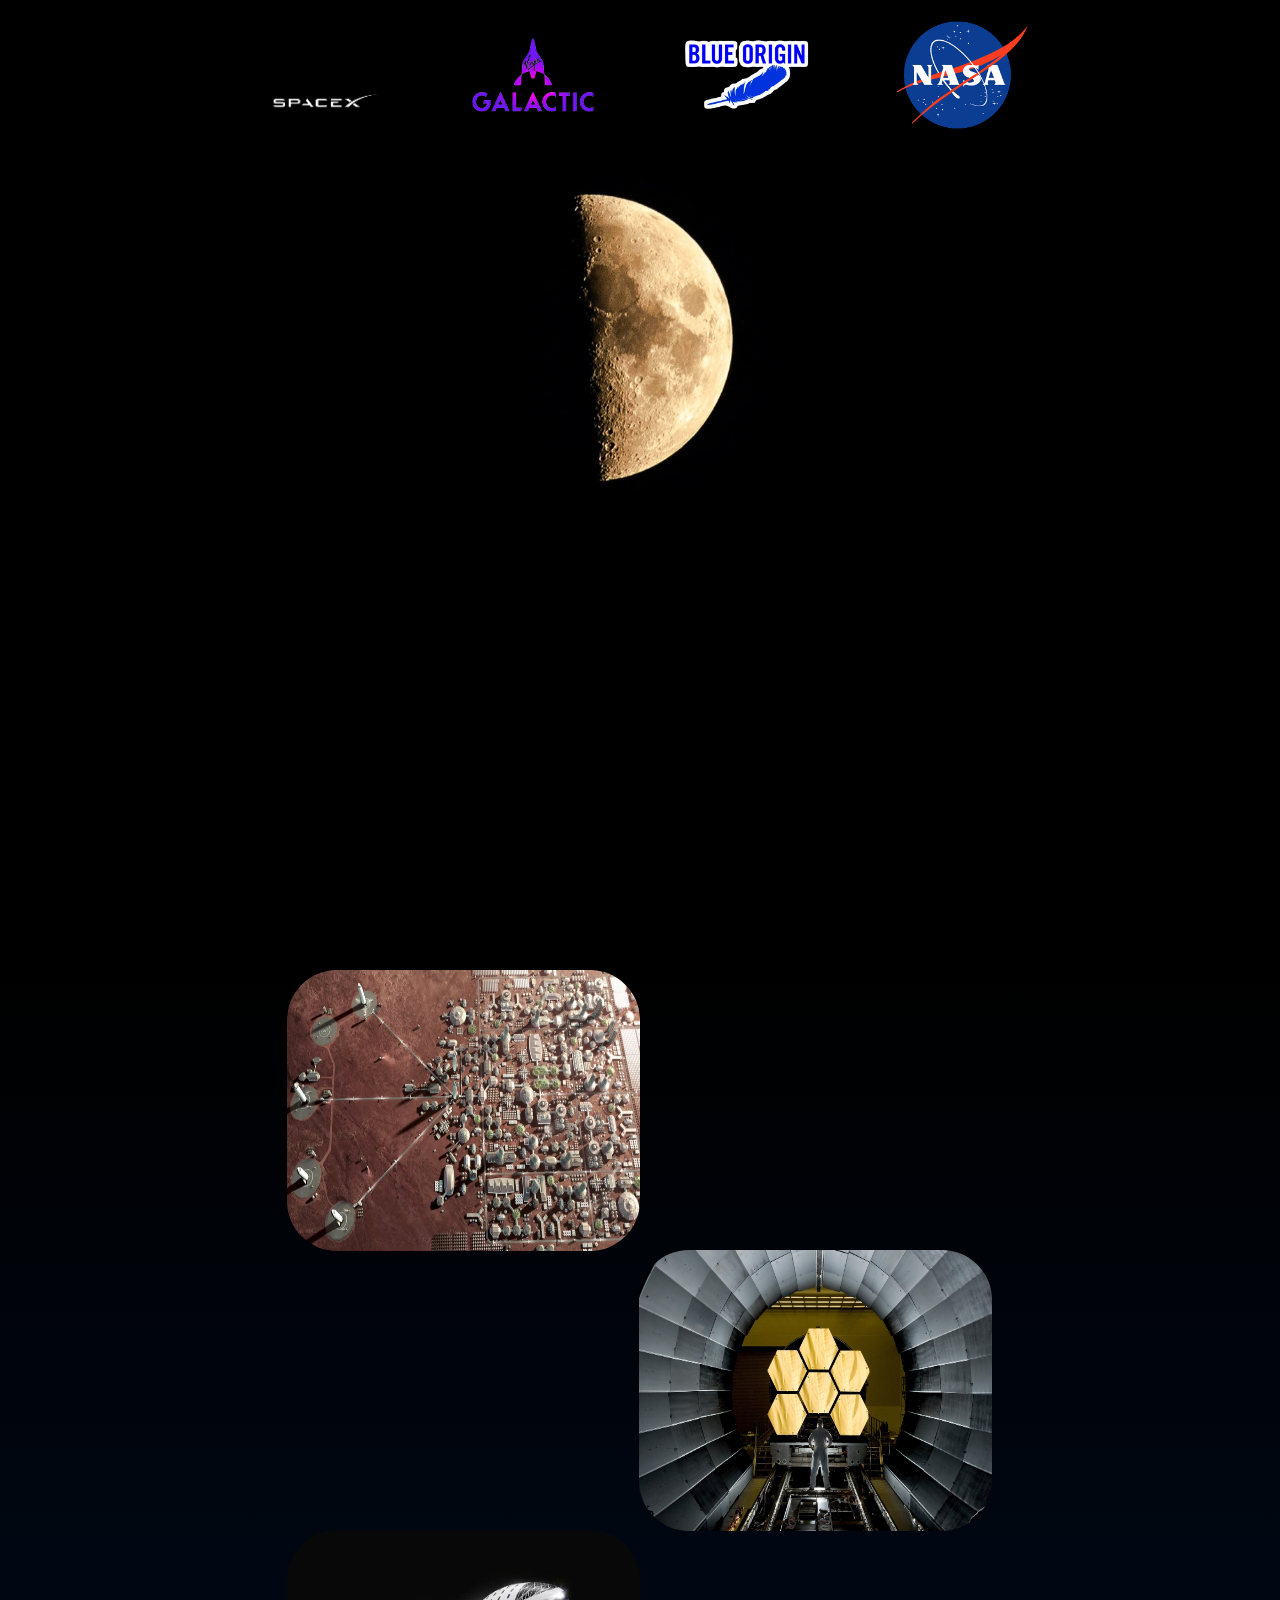
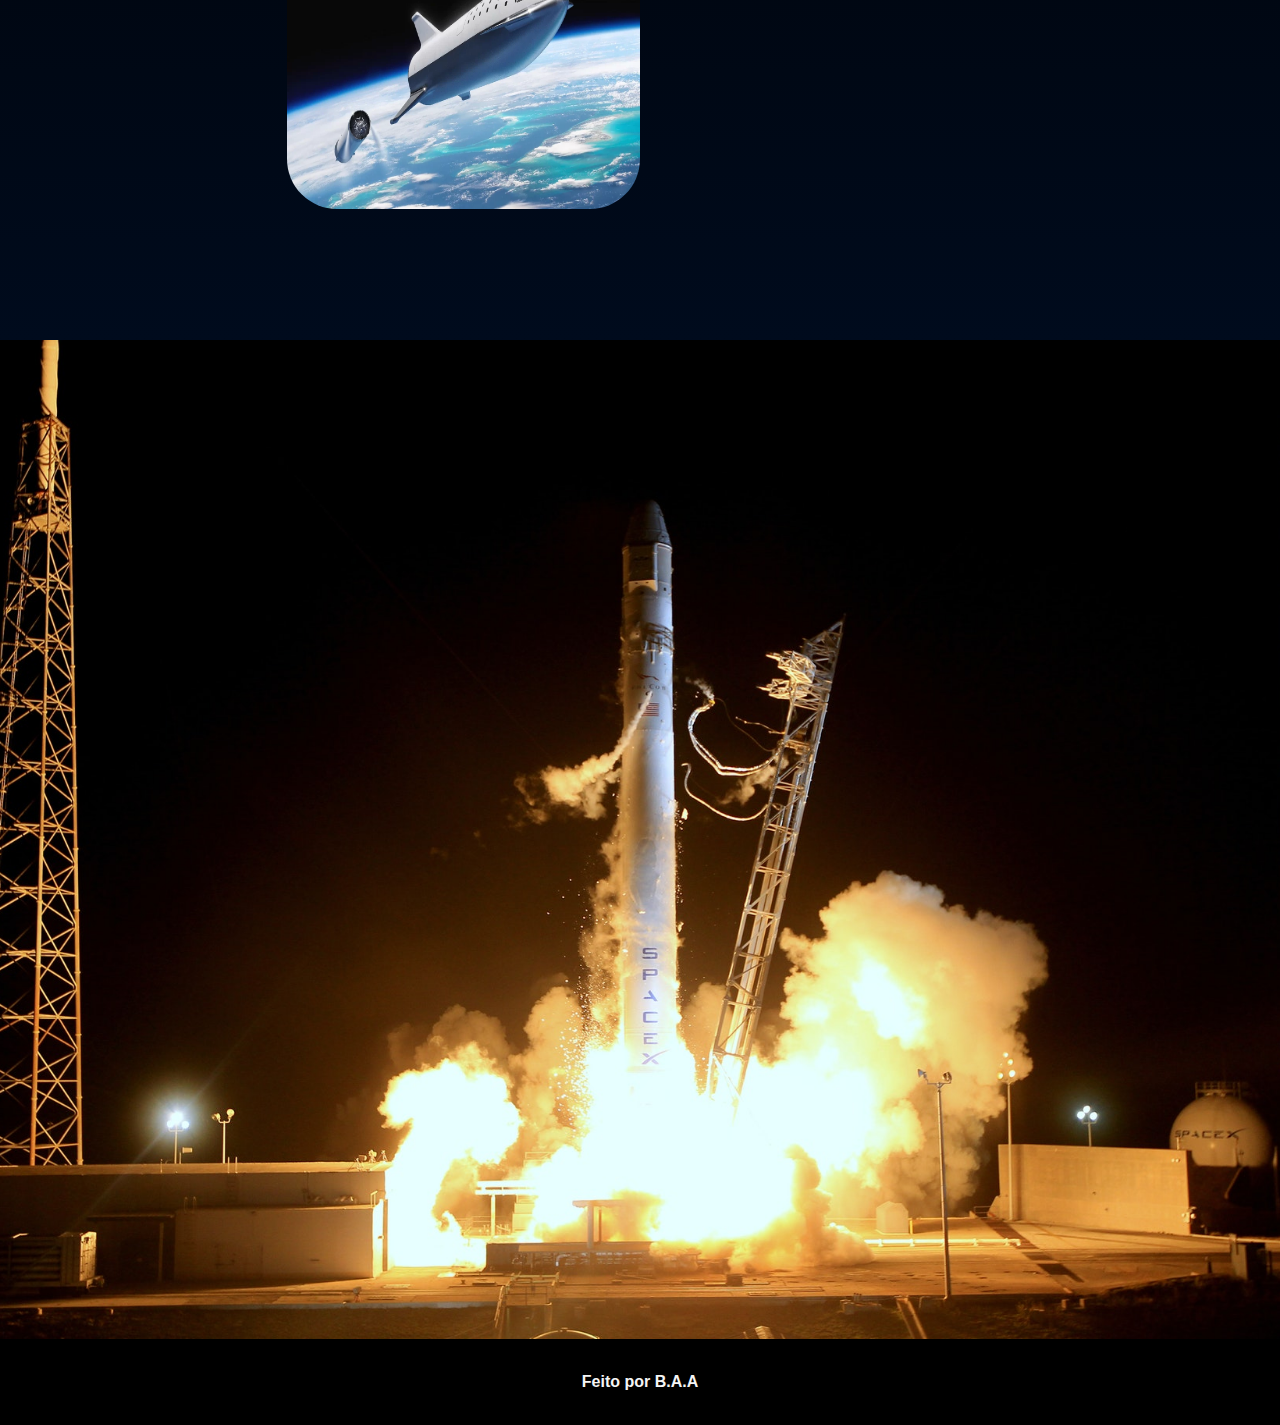
==== index.html @ 5c421637 "up" ====
<!DOCTYPE html>
<html lang="pt-br">
	<head>
		<meta charset="utf-8">
		<title>Um Futuro para Cima</title>
		<link href="https://fonts.googleapis.com/css2?family=Baskervville&family=Montserrat:wght@300;600&display=swap" rel="stylesheet">
		<link href="https://fonts.googleapis.com/css2?family=Bitter&display=swap" rel="stylesheet">
		<link rel="stylesheet" href="reset.css">
		<link rel="stylesheet" href="pessoal.css">
		<link rel="shortcut icon" href="imagens/favicon.ico">
	</head>
	<body>
		<section class="topico1">
			<header>
				<nav class="imagens-topo">
						<picture>
							<a href="https://www.spacex.com/" target="_blank"><img class="spacex" src="imagens/spacex.jpg" alt="Logo da empresa spacex"></a>
						</picture>
						<picture>
							<a href="https://www.virgingalactic.com/" target="_blank"><img class="virgin" src="imagens/virgingalatic.jpg" alt="Logo da empresa virgingalatic"></a>
						</picture>
						<picture>
							<source media="(max-width: 505px )" srcset="imagens/blueorigin-ppp.jpg" type="image/jpeg">
							<a href="https://www.blueorigin.com/" target="_blank"><img class="blue" src="imagens/blueorigin.jpg" alt="Logo da empresa blueorigin"></a>
						</picture>
						<picture>
							<a href="https://www.nasa.gov/" target="_blank"><img class="nasa" src="imagens/nasa.jpg" alt="Logo da estatal nasa"></a>
						</picture>
					
					<div class="menu">
						<ul>
						<li>Home</li>
						<li>Olhar para Cima</li>
						<li>Historia</li>
						<li>Podcasts</li>
						<li>Canais Brasileiros</li>
						</ul>
					</div>
				</nav>
			</header>
			<div class="texto-1">
				<h1>O FUTURO É AGORA!</h1>
			</div>	
		</section>
		<main>
			<section class="topico2">
				<h1>Por dentro do futuro</h1>
				<div class="materias">
					<picture>
						<a href="martevida.html"><img src="imagens/vidamarte.jpg" class="vidamarte" alt="cidade em marte" ></a>
					</picture>
					<a href="@"><img src="imagens/fundofoguete.jpg" class="jameswebb" alt="espelhos do telescopio james webb"></a>
					<a href="@"><img src="imagens/turismo-g.jpg"
					class="turismo" alt="turismo espacial"></a>
				</div>
			</section>
			<aside class="topico3">
	
			</aside>
		</main>	
		
		
		
		
	</body>
	<footer>
		<h1>Feito por B.A.A</h1>
	</footer>
</html>
---- pessoal.css ----
body{
	font-family: 'Baskervville', serif;
}
.topico1 {
	background-image: url("imagens/lua-g.jpg");
	background-repeat: no-repeat;
	background-position: top center;
	background-color: black;
	background-size: cover;
	height: 970px;
	margin: auto;
}
.imagens-topo {
	text-align: center;
	margin: 0px 10px 0 10px;
	background-size: cover;
}
.spacex, .nasa, .virgin, .blue{
	max-width: 150px;
	margin: 0 ;
	margin: 0px 30px;
}
.spacex, .virgin {
	width: 170px;
}
.nasa:hover {
	transform: scale(1.2);
}
.spacex:hover {
	transform: scale(1.2);
}
.blue:hover {
	transform: scale(1.2);
}
.virgin:hover {
	transform: scale(1.2);
}
.texto-1 {
	color: whitesmoke;
	text-align: center;
	font-size: 40px;
	font-family: sans-serif;
	display: none;
}
.menu {
	text-align: left;
	display: none;
}
.topico2 {
	background-image: linear-gradient(to bottom, rgb(0, 0, 0) , #000b1d);
	height: 970px;
}
.topico2 > h1 {
	color: whitesmoke;
	text-align: center;
	font-size: 40px;
	font-family: sans-serif;
	display: none;
}
.materias {
	margin: auto;
	min-width: 400px;
	max-width: 706px;
	height: 839px;
}
.jameswebb {
	height: 281px;
	width: 353px;
	cursor: pointer;
	margin-left: 352px;
	margin-bottom: -4px;
	border-radius: 50px;;
}
.jameswebb:hover {
	transform: scale(1.2);
	transition: 2s;
}
.vidamarte {
	height: 281px;
	width: 353px;
	cursor: pointer;
	margin-bottom: -4px;
	border-radius: 5px;
	border-radius: 50px;
}
.vidamarte:hover {
	transform: scale(1.2);
	transition: 2s;
}
.turismo {
	height: 279px;
	width: 353px;
	border-radius: 50px;

}
.turismo:hover {
	transform: scale(1.2);
	transition: 2s;
	
}
.topico3 {
	background-image: url("imagens/foguete-g.jpg");
	background-repeat: no-repeat;
	background-position: top center;
	background-color: black;
	background-size: cover;
	height: 999px
}
footer {
	background-color: black;
	color: whitesmoke;
	text-align: center;
	padding: 35px;
	font-family: sans-serif;
	font-weight: bold;
	position: relative;
	bottom: 0px;
	left: 0px;
}

/*  Inicio do projeto vida em marte*/
body {
	font-family: sans-serif
}
.martehead {
	text-align: center;
	background-color: rgb(0, 0, 0);
	color: rgb(253, 253, 253);
	height: 100px;
	padding-top: 25px;
	text-decoration: none;
}
.icone {
	width: 90px;
	height: 75px;
}
.links {
	background-color: black;
	padding-bottom: 3px;
	text-align: center;
}
.links a {
	font-size: 1.5em;
	text-decoration: none;
	color: white;
}
.pao{
	padding-left: 10px;
	background-color: black;
}
.marte {
	padding: 10px 0px;
	display: block;
	margin: auto;
}

.mainmarte {
	max-width: 1000px;
	min-width: 300px;
	margin: auto;
}
h2 {
	text-align: center;
	font-size: 2em;
	padding: 10px 0;
}
p {
	text-align: justify;
	padding: 5px 10px;
	line-height: 1.5em;
	font-size: 19px;
	text-indent: 20px;
}
.video {
    background-color: var(--cor2);
    margin: 0px -10px 30px -10px;
    padding: 20px;
    padding-bottom: 59%;
    position: relative;
}
.video iframe {
    position: absolute;
    top: 5%;
    left: 5%;
    width: 90%;
    height: 90%;
}
footer {
	background-color: black;
	color: whitesmoke;
	text-align: center;
	font-family: sans-serif;
	font-weight: bold;
}
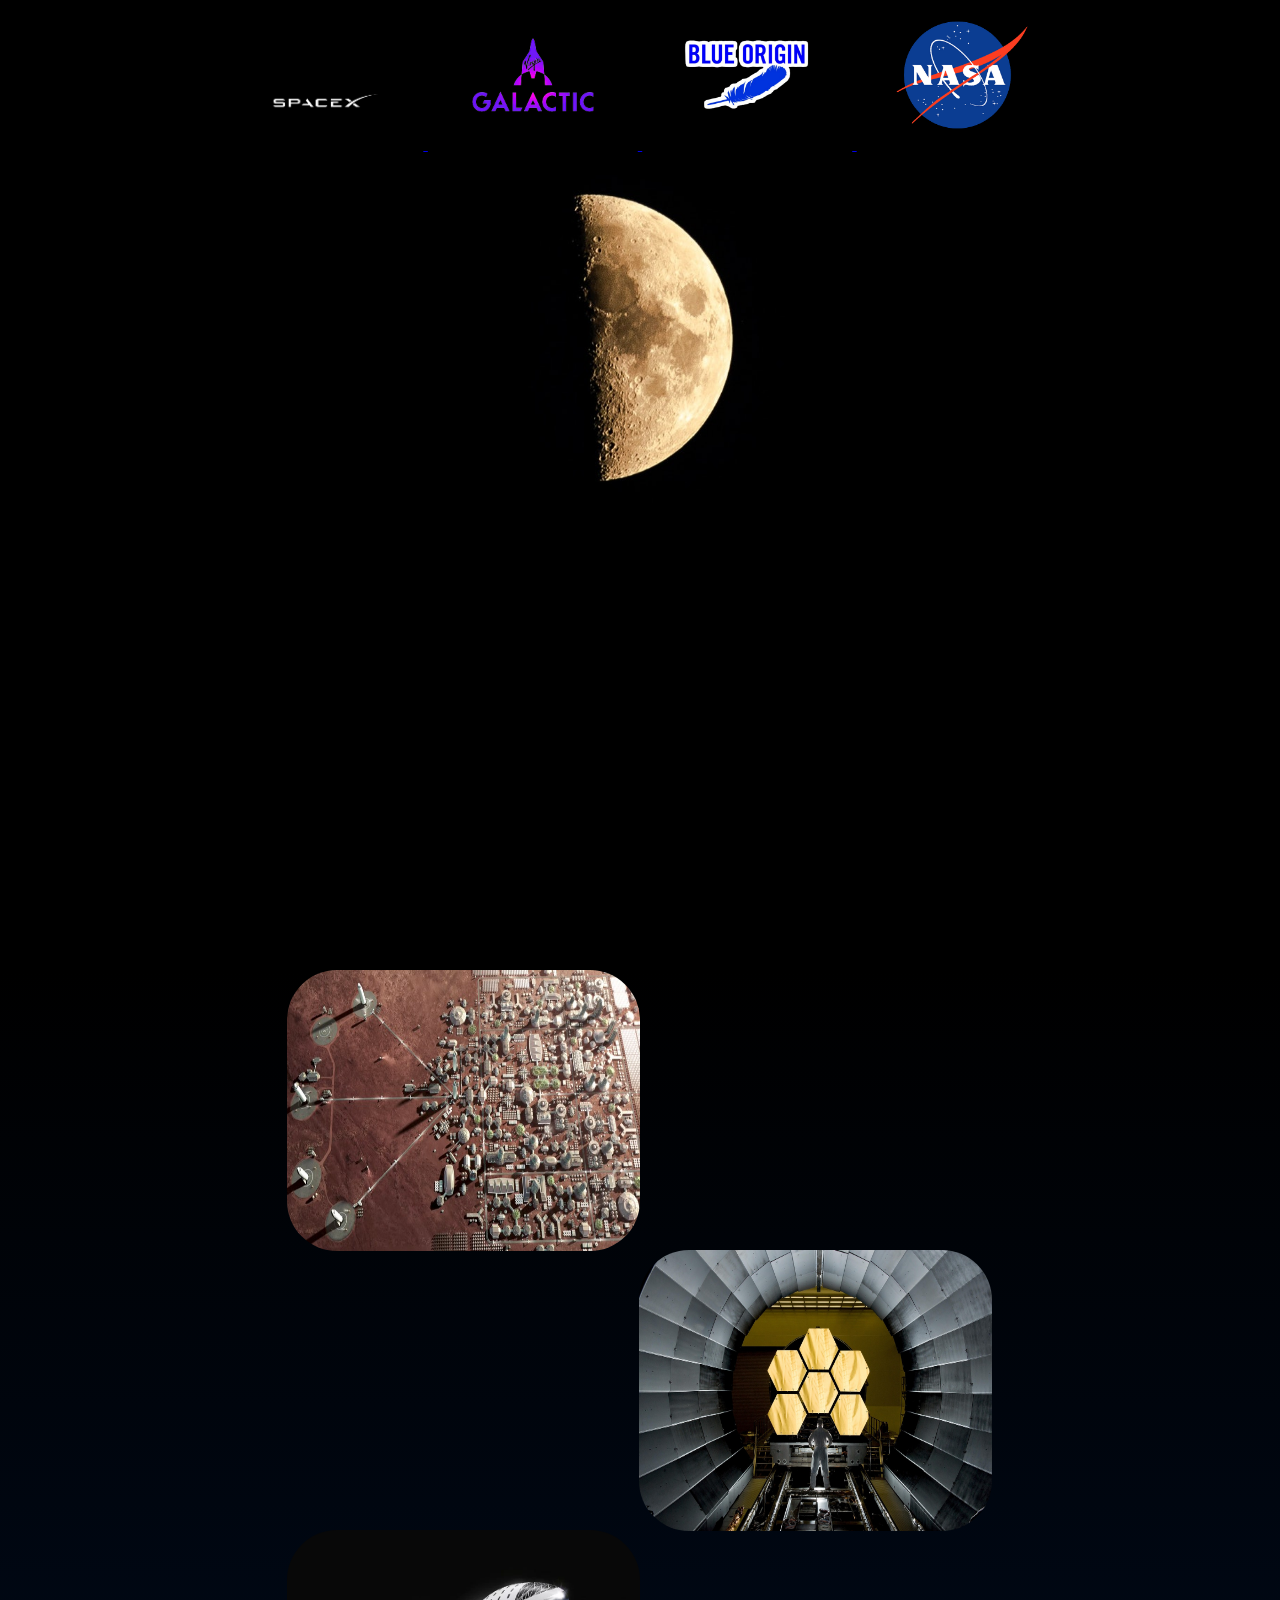
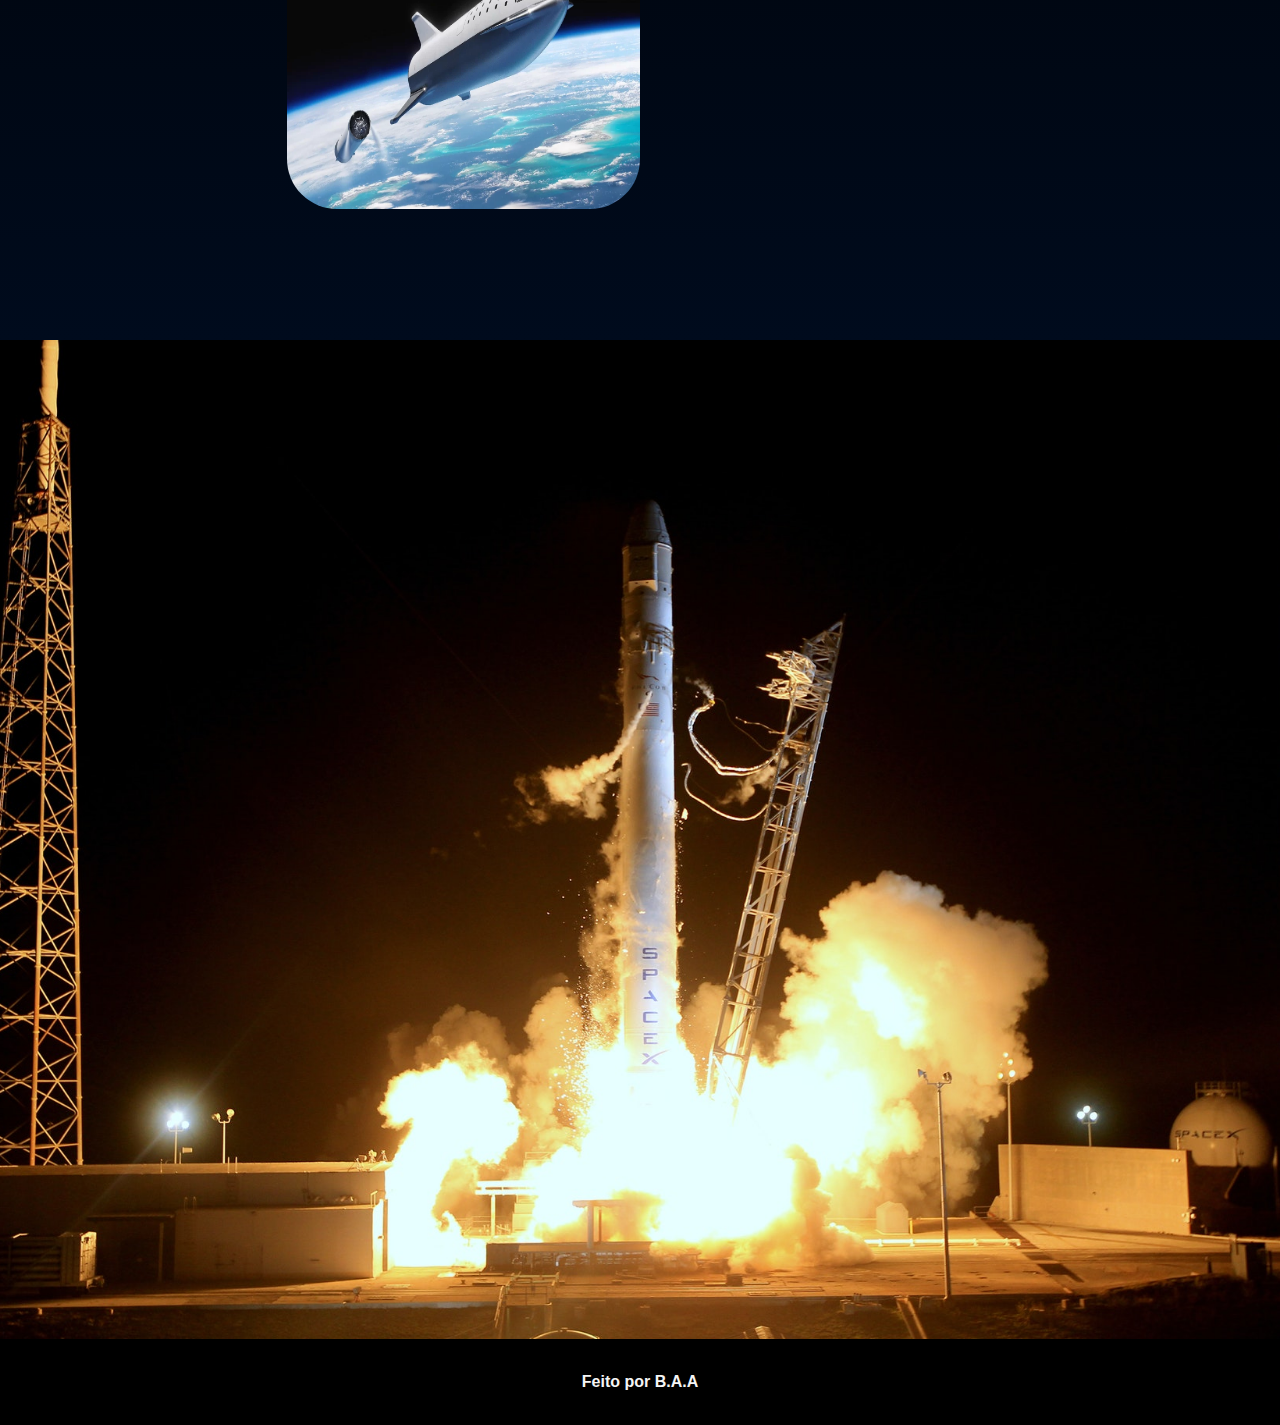
==== commit 274c6210: "links" ====
--- a/index.html
+++ b/index.html
@@ -13,19 +13,23 @@
 		<section class="topico1">
 			<header>
 				<nav class="imagens-topo">
-						<picture>
-							<a href="https://www.spacex.com/" target="_blank"><img class="spacex" src="imagens/spacex.jpg" alt="Logo da empresa spacex"></a>
-						</picture>
-						<picture>
-							<a href="https://www.virgingalactic.com/" target="_blank"><img class="virgin" src="imagens/virgingalatic.jpg" alt="Logo da empresa virgingalatic"></a>
-						</picture>
-						<picture>
-							<source media="(max-width: 505px )" srcset="imagens/blueorigin-ppp.jpg" type="image/jpeg">
-							<a href="https://www.blueorigin.com/" target="_blank"><img class="blue" src="imagens/blueorigin.jpg" alt="Logo da empresa blueorigin"></a>
-						</picture>
-						<picture>
-							<a href="https://www.nasa.gov/" target="_blank"><img class="nasa" src="imagens/nasa.jpg" alt="Logo da estatal nasa"></a>
-						</picture>
+						<a href="https://www.spacex.com/" target="_blank"><picture>
+							<source media="(max-width: 505px )" srcset="imagens/spacex-p.png" type="image/png">
+							<img class="spacex" src="imagens/spacex.jpg" alt="Logo da empresa spacex">
+						</picture></a>
+						<a href="https://www.virgingalactic.com/" target="_blank"><picture>
+							<source media="(max-width: 505px )" srcset="imagens/virgingalatic-p.png" type="image/png">
+							<img class="virgin" src="imagens/virgingalatic.jpg" alt="Logo da empresa virgingalatic">
+						</picture></a>
+						<a href="https://www.blueorigin.com/" target="_blank"><picture>
+							<source media="(max-width: 501px )" srcset="imagens/blueorigin-p.png" type="image/png">
+							<source media="(max-width: 605px )" srcset="imagens/blueorigin-m.png" type="image/png">
+							<img class="blue" src="imagens/blueorigin.jpg" alt="Logo da empresa blueorigin">
+						</picture></a>
+						<a href="https://www.nasa.gov/" target="_blank"><picture>
+							<source media="(max-width: 505px )" srcset="imagens/nasa-p.png" type="image/png">
+							<img class="nasa" src="imagens/nasa.jpg" alt="Logo da estatal nasa">
+						</picture></a>
 					
 					<div class="menu">
 						<ul>
--- a/pessoal.css
+++ b/pessoal.css
@@ -14,6 +14,8 @@
 	text-align: center;
 	margin: 0px 10px 0 10px;
 	background-size: cover;
+	min-width: 501px;
+	
 }
 .spacex, .nasa, .virgin, .blue{
 	max-width: 150px;
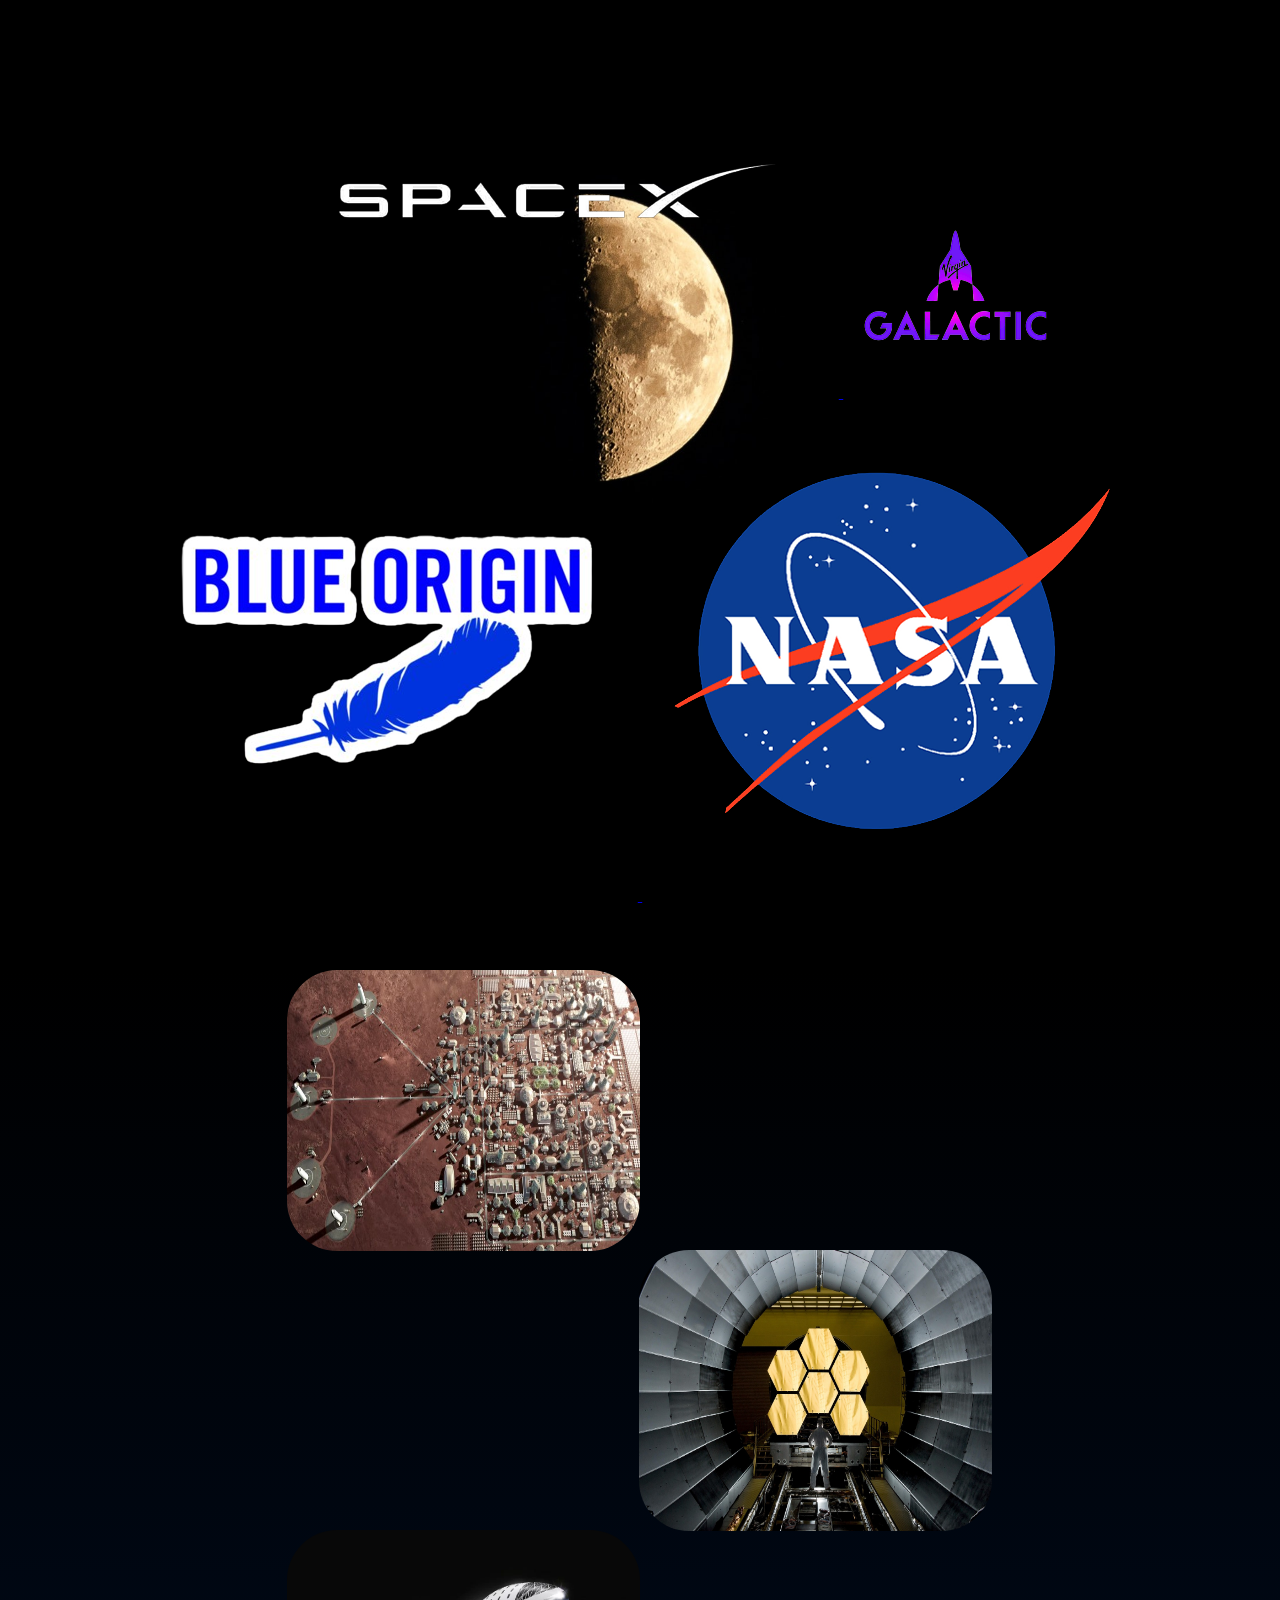
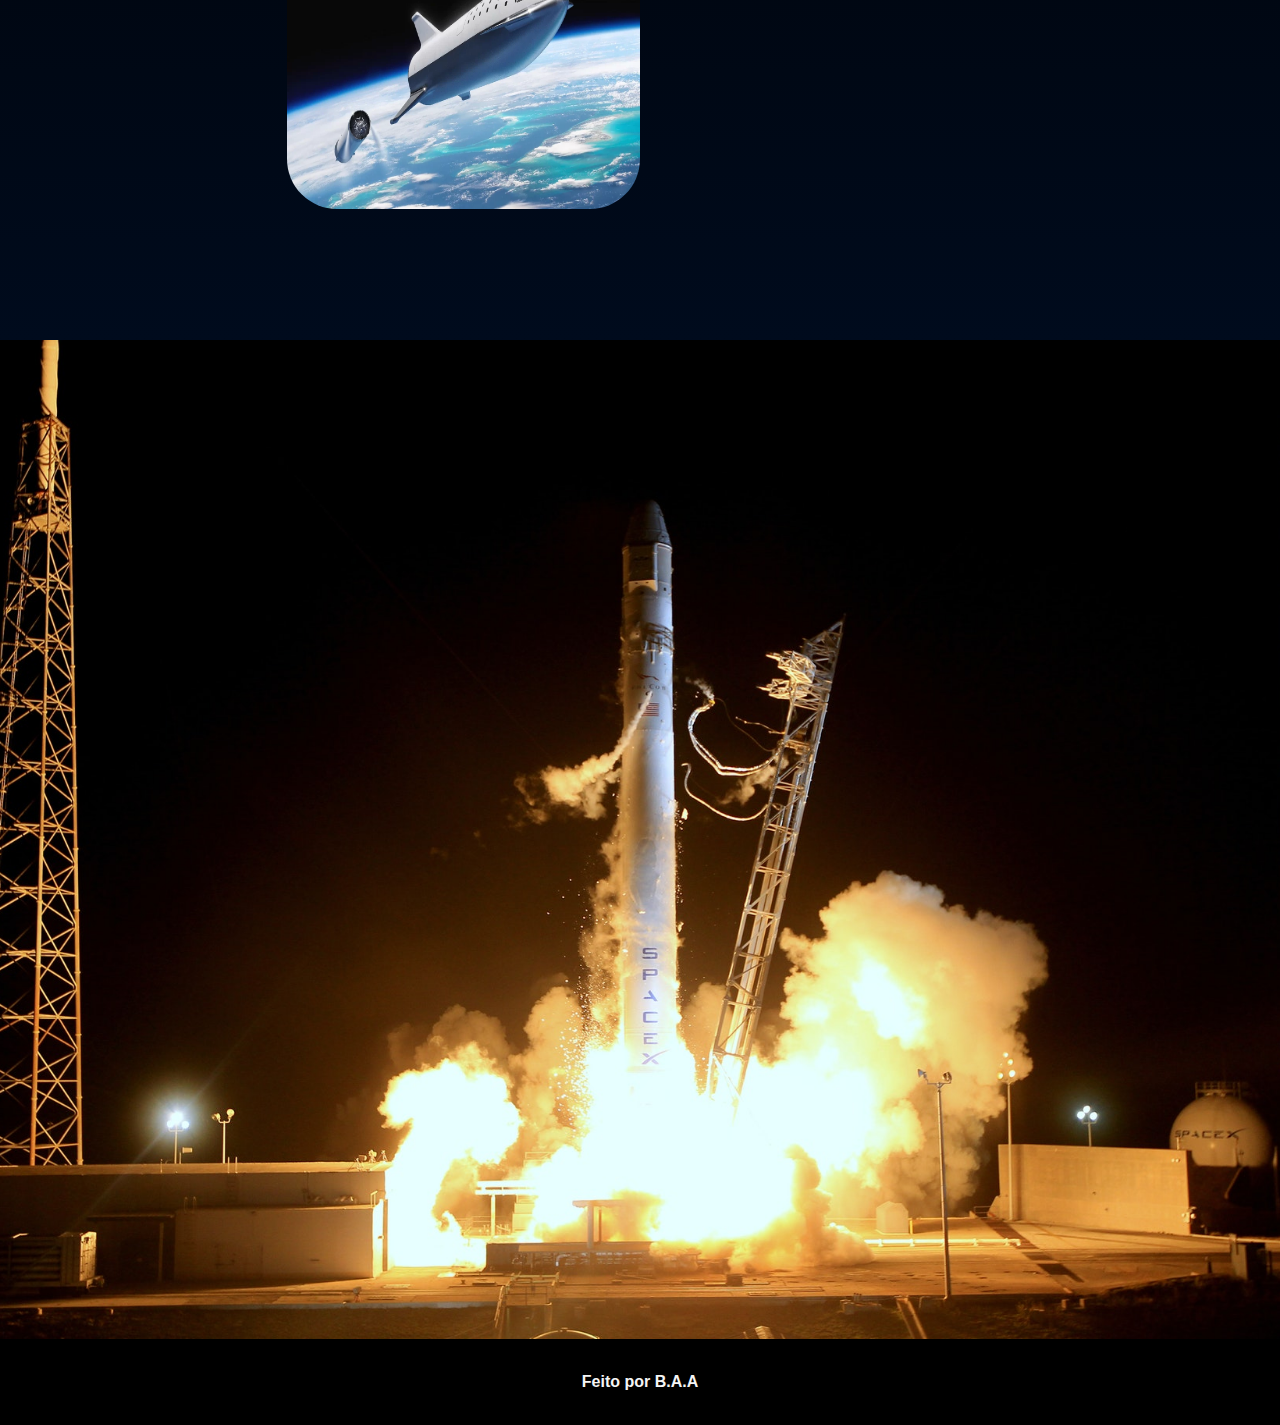
==== commit 22e74107: "up" ====
--- a/index.html
+++ b/index.html
@@ -13,24 +13,22 @@
 		<section class="topico1">
 			<header>
 				<nav class="imagens-topo">
-						<a href="https://www.spacex.com/" target="_blank"><picture>
+						<a href="https://www.spacex.com/" target="_blank">
 							<source media="(max-width: 505px )" srcset="imagens/spacex-p.png" type="image/png">
-							<img class="spacex" src="imagens/spacex.jpg" alt="Logo da empresa spacex">
-						</picture></a>
-						<a href="https://www.virgingalactic.com/" target="_blank"><picture>
+							<img  src="imagens/spacex.jpg" alt="Logo da empresa spacex">
+						</a>
+						<a href="https://www.virgingalactic.com/" target="_blank">
 							<source media="(max-width: 505px )" srcset="imagens/virgingalatic-p.png" type="image/png">
-							<img class="virgin" src="imagens/virgingalatic.jpg" alt="Logo da empresa virgingalatic">
-						</picture></a>
-						<a href="https://www.blueorigin.com/" target="_blank"><picture>
-							<source media="(max-width: 501px )" srcset="imagens/blueorigin-p.png" type="image/png">
-							<source media="(max-width: 605px )" srcset="imagens/blueorigin-m.png" type="image/png">
-							<img class="blue" src="imagens/blueorigin.jpg" alt="Logo da empresa blueorigin">
-						</picture></a>
+							<img  src="imagens/virgingalatic.jpg" alt="Logo da empresa virgingalatic">
+						</a>
+						<a href="https://www.blueorigin.com/" target="_blank">
+							
+							<img  src="imagens/blueorigin.jpg" alt="Logo da empresa blueorigin">
+						</a>
 						<a href="https://www.nasa.gov/" target="_blank"><picture>
 							<source media="(max-width: 505px )" srcset="imagens/nasa-p.png" type="image/png">
-							<img class="nasa" src="imagens/nasa.jpg" alt="Logo da estatal nasa">
-						</picture></a>
-					
+							<img  src="imagens/nasa.jpg" alt="Logo da estatal nasa">
+						</a>
 					<div class="menu">
 						<ul>
 						<li>Home</li>
--- a/pessoal.css
+++ b/pessoal.css
@@ -25,16 +25,7 @@
 .spacex, .virgin {
 	width: 170px;
 }
-.nasa:hover {
-	transform: scale(1.2);
-}
-.spacex:hover {
-	transform: scale(1.2);
-}
-.blue:hover {
-	transform: scale(1.2);
-}
-.virgin:hover {
+img :hover {
 	transform: scale(1.2);
 }
 .texto-1 {
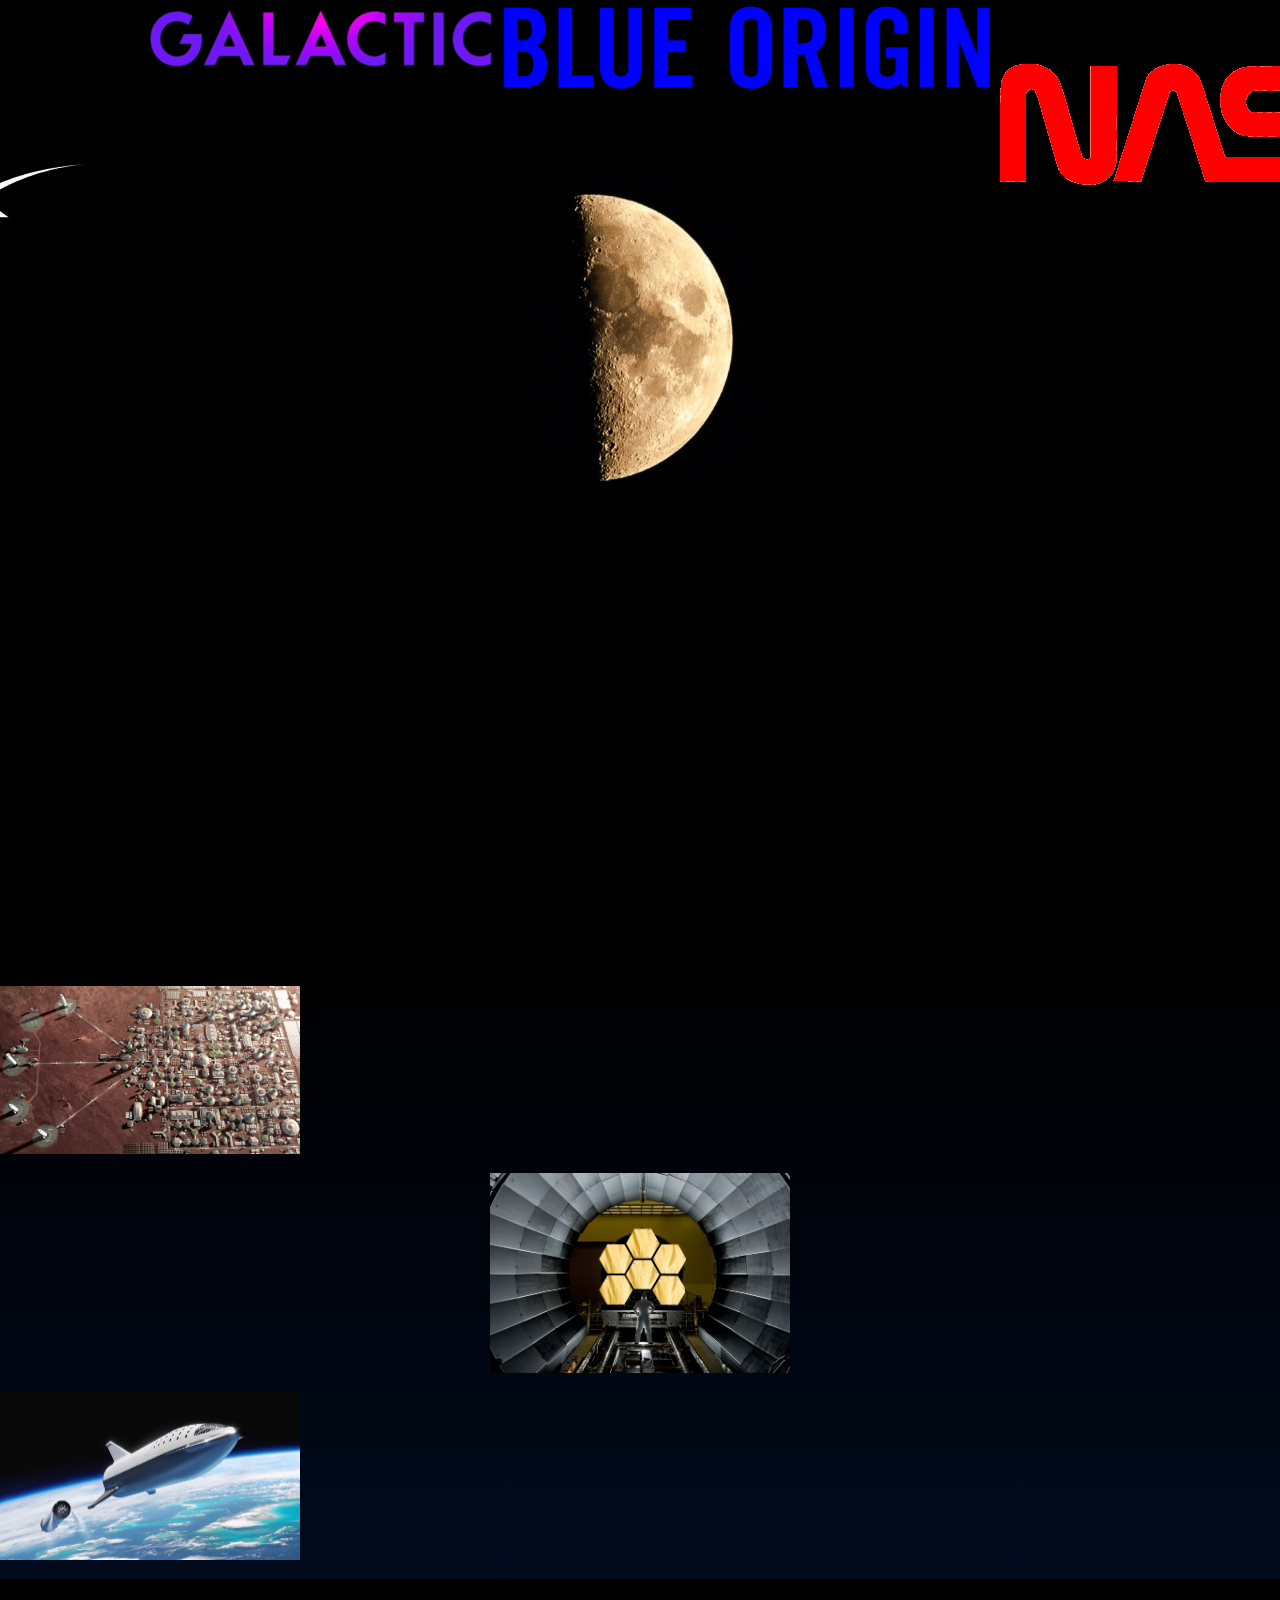
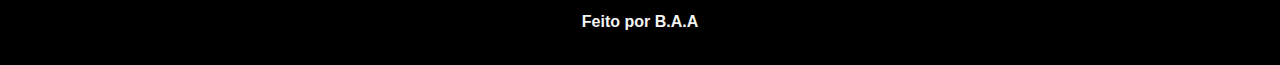
==== commit 630df0a3: "mudanças" ====
--- a/index.html
+++ b/index.html
@@ -14,20 +14,16 @@
 			<header>
 				<nav class="imagens-topo">
 						<a href="https://www.spacex.com/" target="_blank">
-							<source media="(max-width: 505px )" srcset="imagens/spacex-p.png" type="image/png">
 							<img  src="imagens/spacex.jpg" alt="Logo da empresa spacex">
 						</a>
 						<a href="https://www.virgingalactic.com/" target="_blank">
-							<source media="(max-width: 505px )" srcset="imagens/virgingalatic-p.png" type="image/png">
-							<img  src="imagens/virgingalatic.jpg" alt="Logo da empresa virgingalatic">
+							<img  src="imagens/virgingalatic.png" alt="Logo da empresa virgingalatic">
 						</a>
 						<a href="https://www.blueorigin.com/" target="_blank">
-							
-							<img  src="imagens/blueorigin.jpg" alt="Logo da empresa blueorigin">
+							<img  src="imagens/blueorigin-m.png" alt="Logo da empresa blueorigin">
 						</a>
 						<a href="https://www.nasa.gov/" target="_blank"><picture>
-							<source media="(max-width: 505px )" srcset="imagens/nasa-p.png" type="image/png">
-							<img  src="imagens/nasa.jpg" alt="Logo da estatal nasa">
+							<img  src="imagens/nasa.png" alt="Logo da estatal nasa">
 						</a>
 					<div class="menu">
 						<ul>
@@ -45,20 +41,26 @@
 			</div>	
 		</section>
 		<main>
-			<section class="topico2">
-				<h1>Por dentro do futuro</h1>
-				<div class="materias">
-					<picture>
-						<a href="martevida.html"><img src="imagens/vidamarte.jpg" class="vidamarte" alt="cidade em marte" ></a>
-					</picture>
-					<a href="@"><img src="imagens/fundofoguete.jpg" class="jameswebb" alt="espelhos do telescopio james webb"></a>
-					<a href="@"><img src="imagens/turismo-g.jpg"
-					class="turismo" alt="turismo espacial"></a>
+			<div class="container">
+				<div class="block-img">
+					<div class="block-img-all block-img-left">
+						<a href="martevida.html">
+							<img src="imagens/vidamarte.jpg" alt="cidade em marte">
+						</a>
+					</div>
+					<div class="block-img-all block-img-center">
+						<a href="#!">
+							<img src="imagens/fundofoguete.jpg" alt="espelhos do telescopio james webb">
+						</a>
+					</div>
+					<div class="block-img-all block-img-left">
+						<a href="#!">
+							<img src="imagens/turismo-g.jpg" alt="turismo espacial">
+						</a>
+					</div>
 				</div>
-			</section>
-			<aside class="topico3">
-	
-			</aside>
+			</div>
+			
 		</main>	
 		
 		
--- a/pessoal.css
+++ b/pessoal.css
@@ -11,19 +11,9 @@
 	margin: auto;
 }
 .imagens-topo {
-	text-align: center;
-	margin: 0px 10px 0 10px;
-	background-size: cover;
-	min-width: 501px;
-	
-}
-.spacex, .nasa, .virgin, .blue{
-	max-width: 150px;
-	margin: 0 ;
-	margin: 0px 30px;
-}
-.spacex, .virgin {
-	width: 170px;
+	display: flex;
+	justify-content: center;
+	width: 70%;
 }
 img :hover {
 	transform: scale(1.2);
@@ -40,65 +30,30 @@
 	display: none;
 }
 .topico2 {
-	background-image: linear-gradient(to bottom, rgb(0, 0, 0) , #000b1d);
+	
 	height: 970px;
 }
-.topico2 > h1 {
-	color: whitesmoke;
-	text-align: center;
-	font-size: 40px;
-	font-family: sans-serif;
-	display: none;
+.container {
+    margin: 0 auto;
+	background-image: linear-gradient(to bottom, rgb(0, 0, 0) , #000b1d);
 }
-.materias {
-	margin: auto;
-	min-width: 400px;
-	max-width: 706px;
-	height: 839px;
-}
-.jameswebb {
-	height: 281px;
-	width: 353px;
-	cursor: pointer;
-	margin-left: 352px;
-	margin-bottom: -4px;
-	border-radius: 50px;;
-}
-.jameswebb:hover {
-	transform: scale(1.2);
-	transition: 2s;
-}
-.vidamarte {
-	height: 281px;
-	width: 353px;
-	cursor: pointer;
-	margin-bottom: -4px;
-	border-radius: 5px;
-	border-radius: 50px;
-}
-.vidamarte:hover {
-	transform: scale(1.2);
-	transition: 2s;
-}
-.turismo {
-	height: 279px;
-	width: 353px;
-	border-radius: 50px;
 
-}
-.turismo:hover {
-	transform: scale(1.2);
-	transition: 2s;
-	
-}
-.topico3 {
-	background-image: url("imagens/foguete-g.jpg");
-	background-repeat: no-repeat;
-	background-position: top center;
-	background-color: black;
-	background-size: cover;
-	height: 999px
-}
+.block-img-left {
+    display: flex;
+    justify-content: start;
+  }
+
+  .block-img-center {
+    display: flex;
+    justify-content: center;
+  }
+
+  .block-img-all img {
+    width: 300px;
+    height: 200px;
+    object-fit: contain;
+  }
+
 footer {
 	background-color: black;
 	color: whitesmoke;
@@ -109,6 +64,26 @@
 	position: relative;
 	bottom: 0px;
 	left: 0px;
+}
+/*  Only Mobile  */
+@media all and (max-width: 767px) {
+    .imagens-topo {
+        width: 95%
+    }
+}
+
+/*  Only Tablet  */
+@media all and (min-width: 768px) and (max-width: 991) {
+    .imagens-topo {
+        width: 80%;
+    }
+}
+
+/*  Only Desktop  */
+@media all and (min-width: 992px) {
+    .imagens-topo {
+        width: 75%;
+    }
 }
 
 /*  Inicio do projeto vida em marte*/
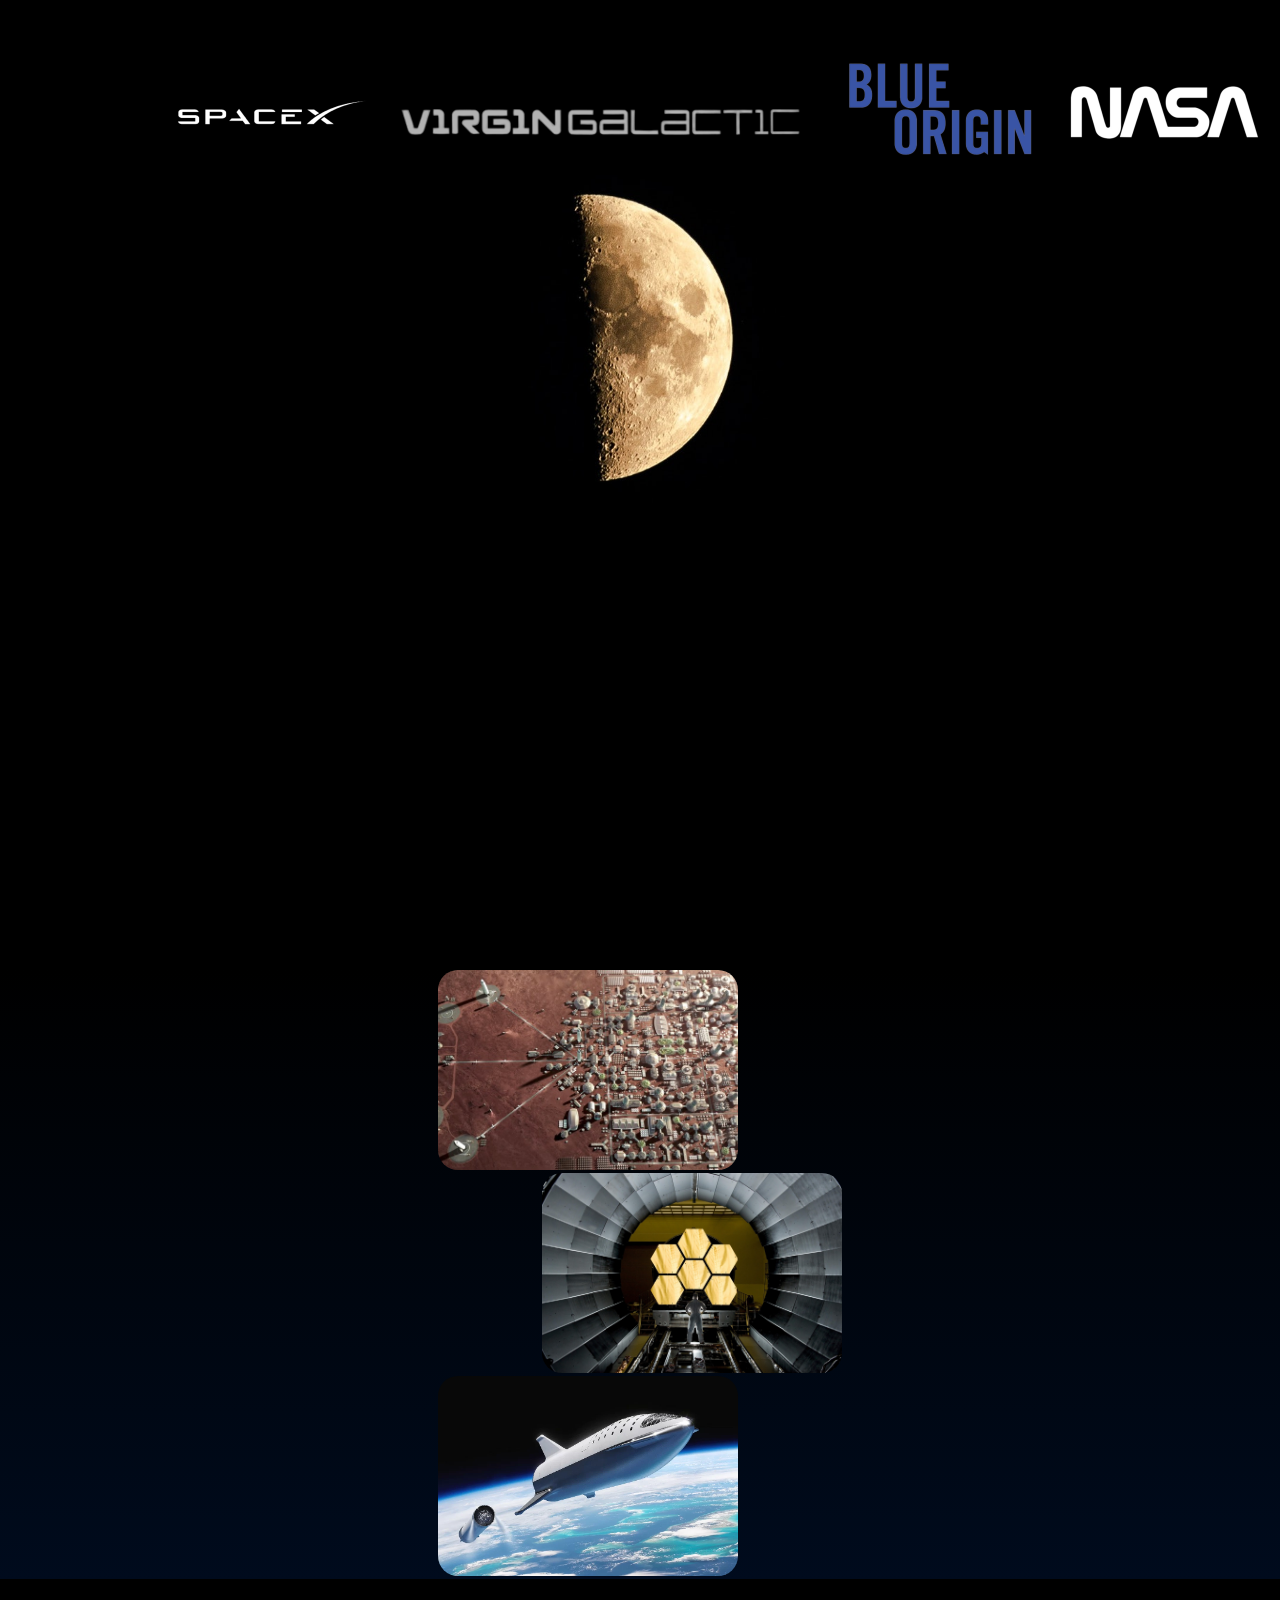
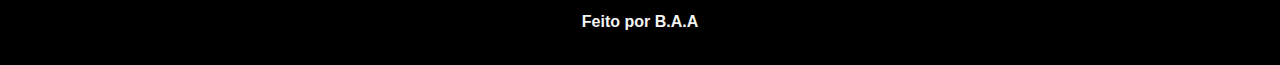
==== commit 890b648b: "up" ====
--- a/index.html
+++ b/index.html
@@ -14,13 +14,13 @@
 			<header>
 				<nav class="imagens-topo">
 						<a href="https://www.spacex.com/" target="_blank">
-							<img  src="imagens/spacex.jpg" alt="Logo da empresa spacex">
+							<img  src="imagens/spacex2.png" alt="Logo da empresa spacex">
 						</a>
 						<a href="https://www.virgingalactic.com/" target="_blank">
-							<img  src="imagens/virgingalatic.png" alt="Logo da empresa virgingalatic">
+							<img  src="imagens/virgingalactic.png" alt="Logo da empresa virgingalatic">
 						</a>
 						<a href="https://www.blueorigin.com/" target="_blank">
-							<img  src="imagens/blueorigin-m.png" alt="Logo da empresa blueorigin">
+							<img  src="imagens/Blueorigin2.png" alt="Logo da empresa blueorigin">
 						</a>
 						<a href="https://www.nasa.gov/" target="_blank"><picture>
 							<img  src="imagens/nasa.png" alt="Logo da estatal nasa">
--- a/pessoal.css
+++ b/pessoal.css
@@ -12,11 +12,14 @@
 }
 .imagens-topo {
 	display: flex;
-	justify-content: center;
-	width: 70%;
+	justify-content: space-around;
+	align-items: center;
+	margin: 0 auto;
+	transition: all 1s;
 }
-img :hover {
-	transform: scale(1.2);
+img:hover {
+	transform: scale(1.1);
+	transition: all 1s;
 }
 .texto-1 {
 	color: whitesmoke;
@@ -29,15 +32,14 @@
 	text-align: left;
 	display: none;
 }
-.topico2 {
-	
-	height: 970px;
-}
 .container {
     margin: 0 auto;
 	background-image: linear-gradient(to bottom, rgb(0, 0, 0) , #000b1d);
 }
-
+.block-img {
+	width: 31.5%;
+	margin: 0 auto;
+}
 .block-img-left {
     display: flex;
     justify-content: start;
@@ -45,13 +47,14 @@
 
   .block-img-center {
     display: flex;
-    justify-content: center;
+    justify-content: end;
   }
 
   .block-img-all img {
     width: 300px;
     height: 200px;
-    object-fit: contain;
+    object-fit: cover;
+	border-radius: 20px;
   }
 
 footer {
@@ -83,6 +86,7 @@
 @media all and (min-width: 992px) {
     .imagens-topo {
         width: 75%;
+		
     }
 }
 
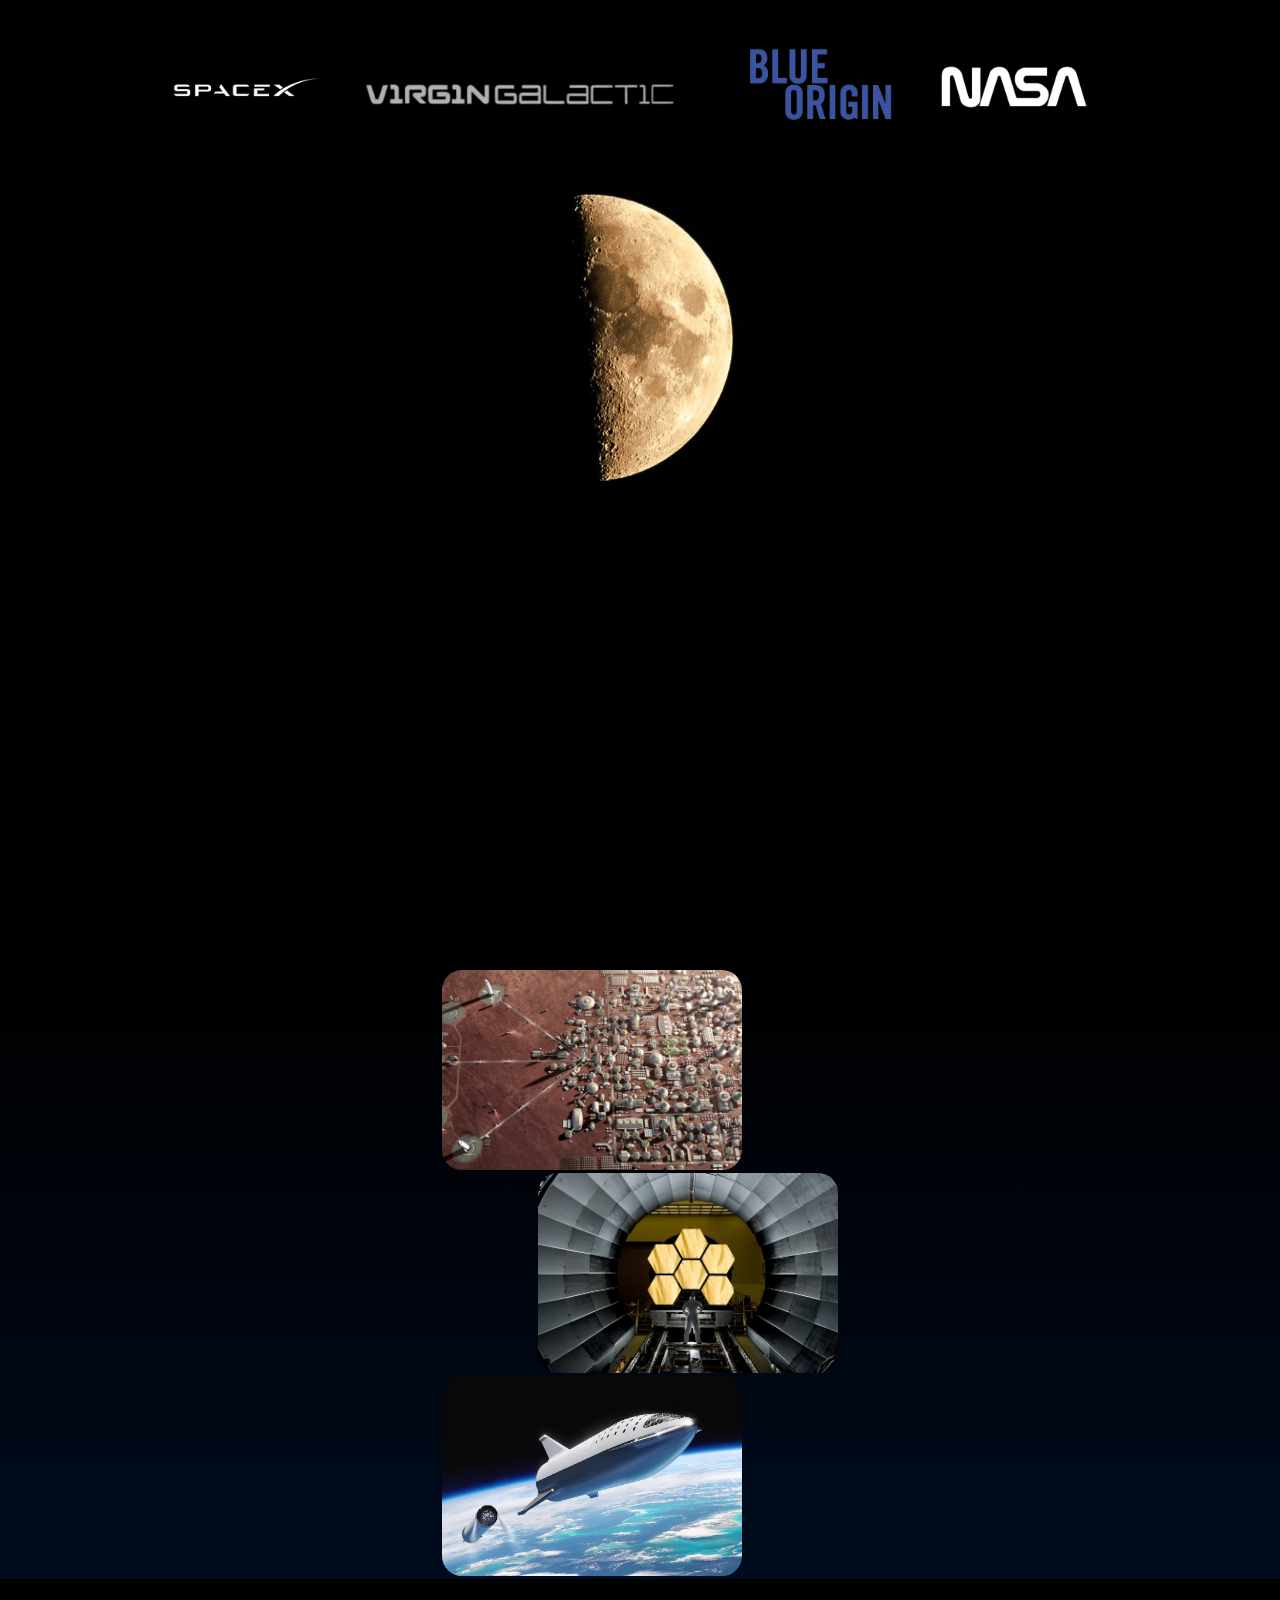
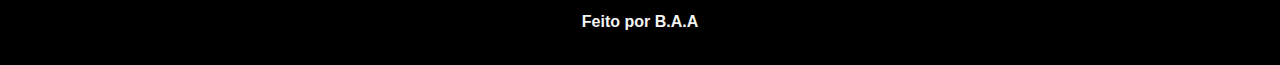
==== commit ae663583: "up" ====
--- a/index.html
+++ b/index.html
@@ -14,16 +14,17 @@
 			<header>
 				<nav class="imagens-topo">
 						<a href="https://www.spacex.com/" target="_blank">
-							<img  src="imagens/spacex2.png" alt="Logo da empresa spacex">
+							<img  src="imagens/spacex2.png" alt="Logo da empresa spacex"
+							class="img2">
 						</a>
 						<a href="https://www.virgingalactic.com/" target="_blank">
-							<img  src="imagens/virgingalactic.png" alt="Logo da empresa virgingalatic">
+							<img  src="imagens/virgingalactic.png" alt="Logo da empresa virgingalatic" class="img2">
 						</a>
 						<a href="https://www.blueorigin.com/" target="_blank">
-							<img  src="imagens/Blueorigin2.png" alt="Logo da empresa blueorigin">
+							<img  src="imagens/Blueorigin2.png" alt="Logo da empresa blueorigin" class="img2">
 						</a>
 						<a href="https://www.nasa.gov/" target="_blank"><picture>
-							<img  src="imagens/nasa.png" alt="Logo da estatal nasa">
+							<img  src="imagens/nasa.png" alt="Logo da estatal nasa" class="img2">
 						</a>
 					<div class="menu">
 						<ul>
--- a/pessoal.css
+++ b/pessoal.css
@@ -15,10 +15,17 @@
 	justify-content: space-around;
 	align-items: center;
 	margin: 0 auto;
+}
+.img2 {
+	width: 90%;
+	transition: all 1s linear;
+}
+.img2:hover {
+	transform: scale(1.2);
 	transition: all 1s;
 }
 img:hover {
-	transform: scale(1.1);
+	transform: scale(1.05);
 	transition: all 1s;
 }
 .texto-1 {
@@ -37,7 +44,7 @@
 	background-image: linear-gradient(to bottom, rgb(0, 0, 0) , #000b1d);
 }
 .block-img {
-	width: 31.5%;
+	width: 31%;
 	margin: 0 auto;
 }
 .block-img-left {
@@ -55,6 +62,7 @@
     height: 200px;
     object-fit: cover;
 	border-radius: 20px;
+	transition: all 1s linear;
   }
 
 footer {
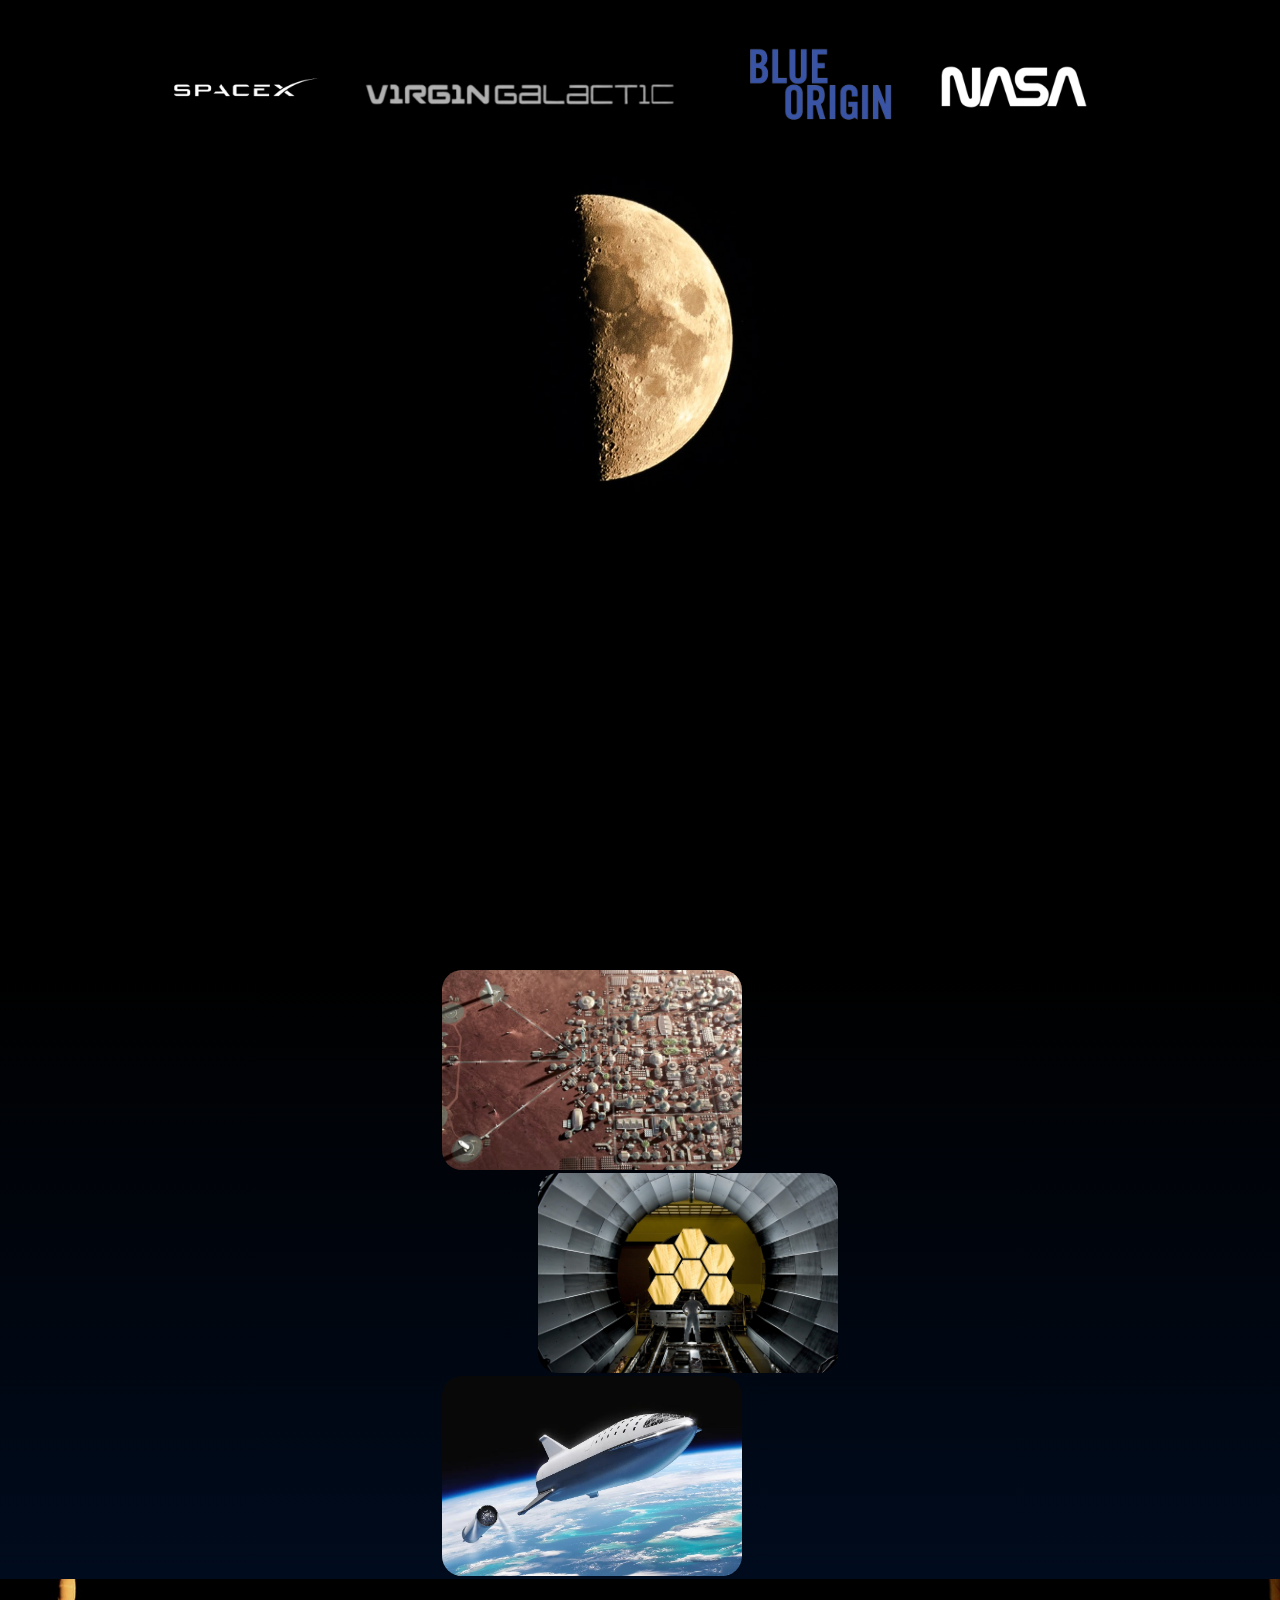
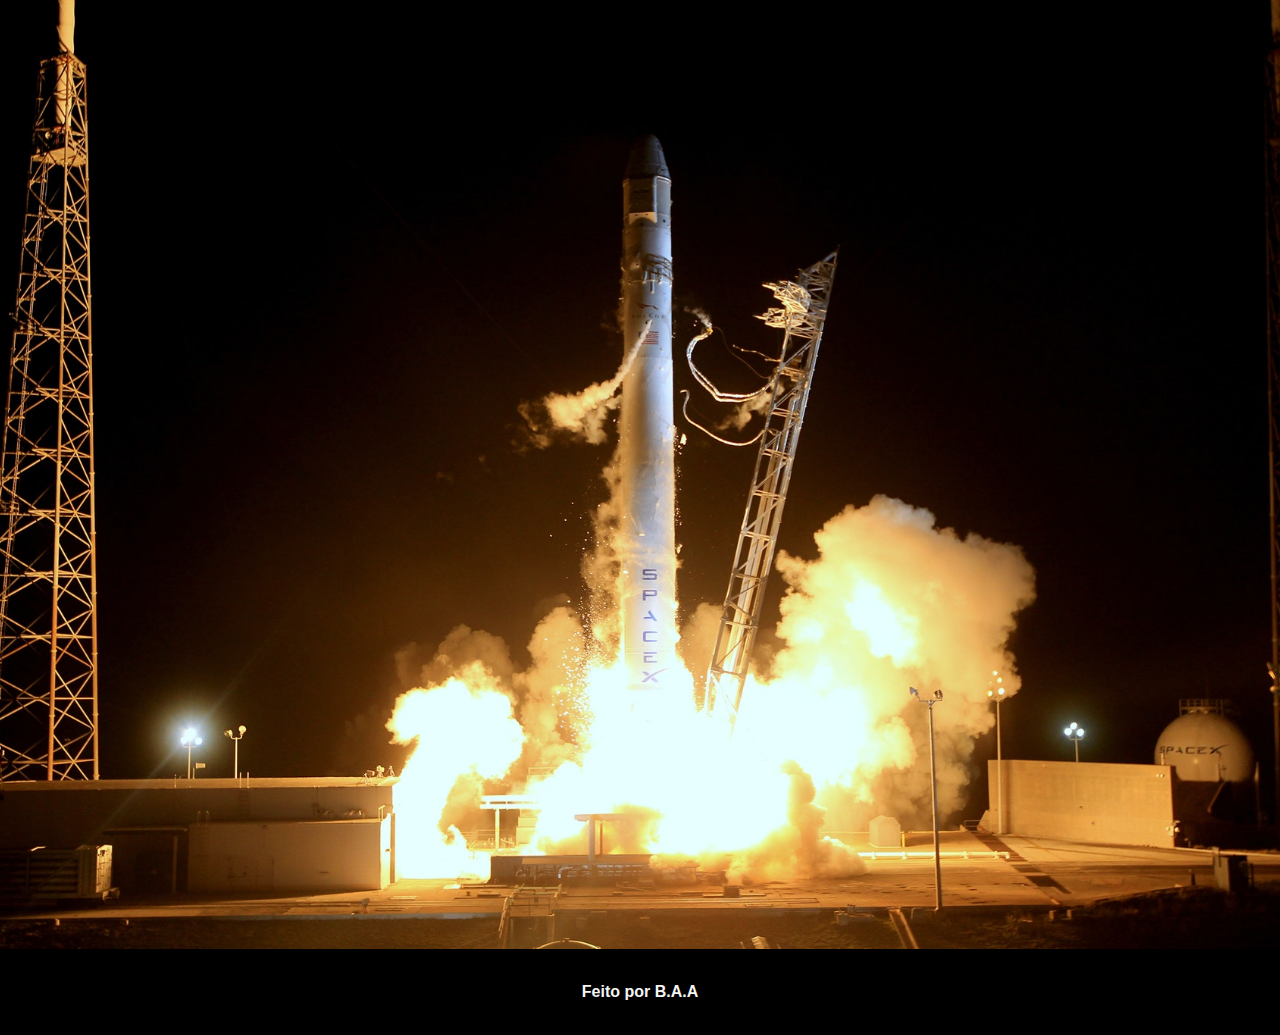
==== commit 5ab8e571: "topico2" ====
--- a/index.html
+++ b/index.html
@@ -46,20 +46,23 @@
 				<div class="block-img">
 					<div class="block-img-all block-img-left">
 						<a href="martevida.html">
-							<img src="imagens/vidamarte.jpg" alt="cidade em marte">
+							<img src="imagens/vidamarte.jpg" alt="cidade em marte" class="materias">
 						</a>
 					</div>
 					<div class="block-img-all block-img-center">
 						<a href="#!">
-							<img src="imagens/fundofoguete.jpg" alt="espelhos do telescopio james webb">
+							<img src="imagens/fundofoguete.jpg" alt="espelhos do telescopio james webb" class="materias">
 						</a>
 					</div>
 					<div class="block-img-all block-img-left">
 						<a href="#!">
-							<img src="imagens/turismo-g.jpg" alt="turismo espacial">
+							<img src="imagens/turismo-g.jpg" alt="turismo espacial" class="materias">
 						</a>
 					</div>
 				</div>
+			</div>
+			<div id="topico2">
+				
 			</div>
 			
 		</main>	
--- a/pessoal.css
+++ b/pessoal.css
@@ -24,7 +24,7 @@
 	transform: scale(1.2);
 	transition: all 1s;
 }
-img:hover {
+.materias:hover {
 	transform: scale(1.05);
 	transition: all 1s;
 }
@@ -64,6 +64,15 @@
 	border-radius: 20px;
 	transition: all 1s linear;
   }
+#topico2 {
+	background-image: url(imagens/foguete-g.jpg);
+	background-repeat: no-repeat;
+	background-position: center center;
+	background-color: black;
+	height: 970px;
+	background-size: cover;
+	margin: auto;
+}
 
 footer {
 	background-color: black;
